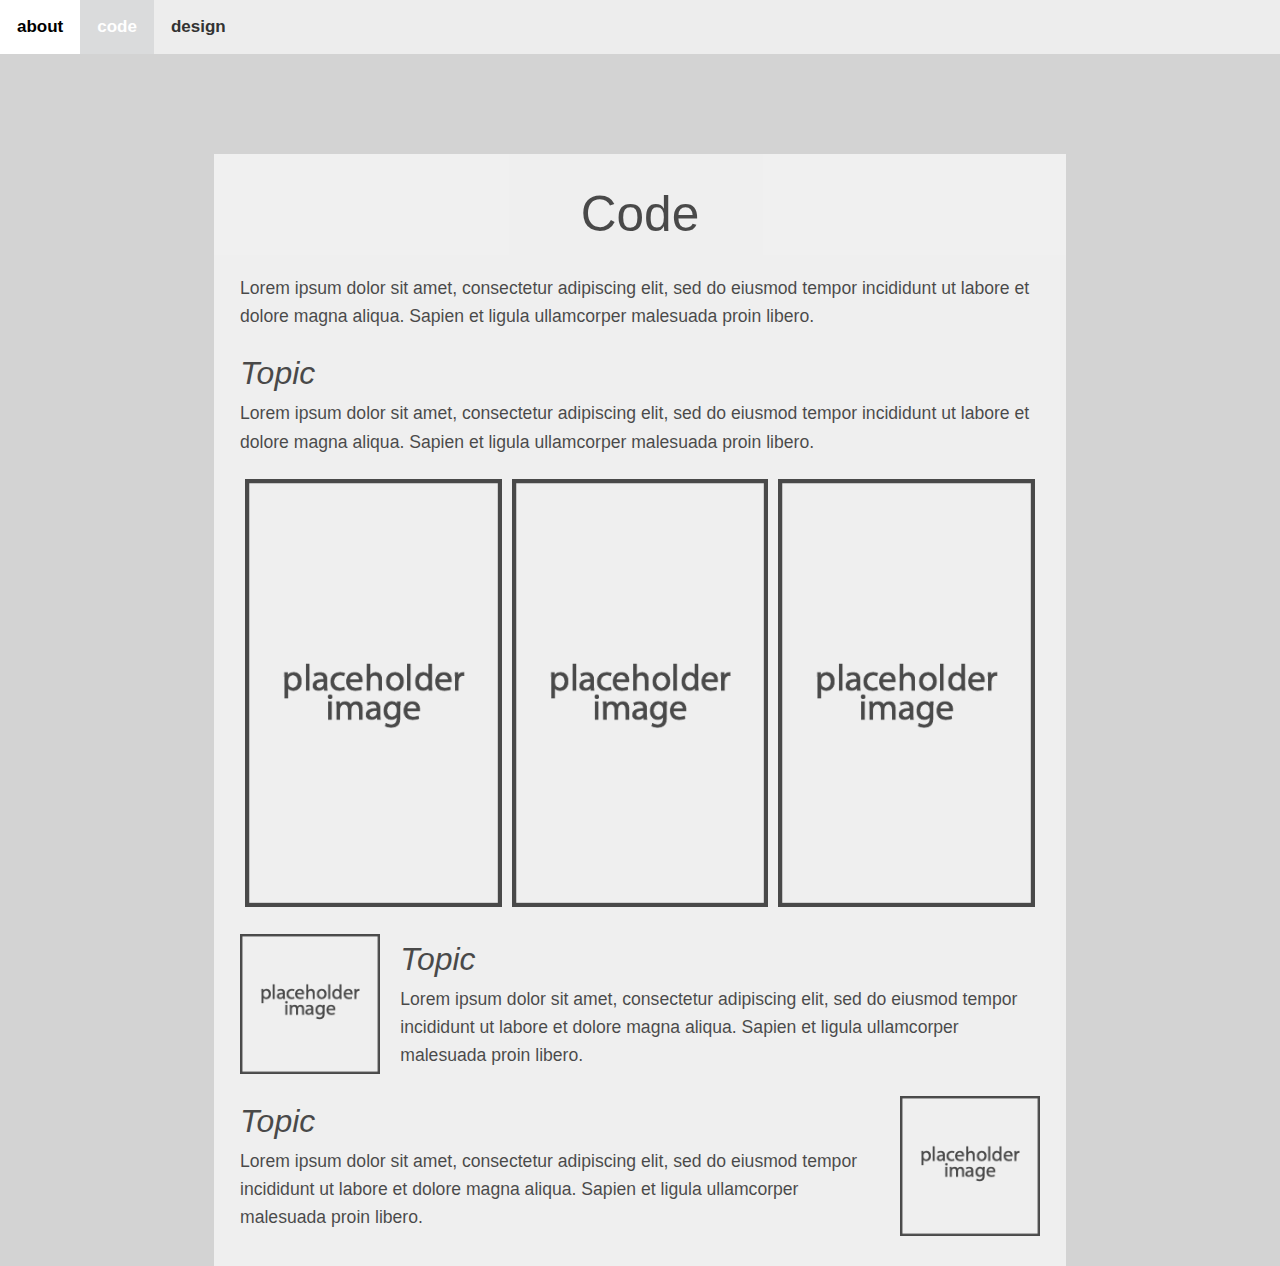
==== code/code.html @ aaf1f50f "Edited Page Names" ====
<!DOCTYPE html>
<html><!--declaring the type of document-->

<head>
  <link rel="stylesheet" href="../style.css" />
  <meta charset="”UTF-8”" />
  <title>Code | LM</title><!--what appears in the browser window or tab-->
</head>

  <body>
    <div class="topnav">
      <a href="https://lemezze.github.io/index/index.html">about</a>
      <a class="active" href="#code">code</a>
      <a href="https://lemezze.github.io/design/design.html">design</a>
    </div>

    <div class="center"> <!--main div start-->

    <h1>Code</h1>
    <p>Lorem ipsum dolor sit amet, consectetur adipiscing elit, sed do eiusmod tempor incididunt ut labore et dolore magna aliqua. Sapien et ligula ullamcorper malesuada proin libero.</p><br>

    <h2>Topic</h2>
    <p>Lorem ipsum dolor sit amet, consectetur adipiscing elit, sed do eiusmod tempor incididunt ut labore et dolore magna aliqua. Sapien et ligula ullamcorper malesuada proin libero.</p><br>

    <div class="row"> <!--row div start-->
      <div class="column">
        <img src="code.media/image3.png" alt="image3-name" style="width:100%"></img>
      </div>
      <div class="column">
        <img src="code.media/image3.png" alt="image3-name" style="width:100%"></img>
      </div>
      <div class="column">
        <img src="code.media/image3.png" alt="image3-name" style="width:100%"></img>
      </div>
    </div> <!--row div end--> <br>

    <div class="container1"> <!--containter1 div start-->
      <div class="image"> <!--img on right-->
        <img src="code.media/image2.png" alt="image2-name" style="width:100%"></img>
      </div>
      <div class="text1"> <!--text on left-->
        <h2>Topic</h2>
        <p>Lorem ipsum dolor sit amet, consectetur adipiscing elit, sed do eiusmod tempor incididunt ut labore et dolore magna aliqua. Sapien et ligula ullamcorper malesuada proin libero.</p>
      </div>
    </div> <!--containter1 div end--><br>

    <div class="container2"> <!--containter2 div start-->
      <div class="text2"> <!--text on left-->
        <h2>Topic</h2>
        <p>Lorem ipsum dolor sit amet, consectetur adipiscing elit, sed do eiusmod tempor incididunt ut labore et dolore magna aliqua. Sapien et ligula ullamcorper malesuada proin libero.</p>
      </div>
      <div class="image"> <!--img on right-->
        <img src="code.media/image2.png" alt="image2-name" style="width:100%"></img>
      </div> <!--containter2 div end-->
    </div>

    </div> <!--main div end-->

</body>
</html>
---- style.css ----
html, body, div, span, applet, object, iframe,
h1, h2, h3, h4, h5, h6, p, blockquote, pre,
a, abbr, acronym, address, big, cite, code,
del, dfn, em, img, ins, kbd, q, s, samp,
small, strike, strong, sub, sup, tt, var,
b, u, i, center,
dl, dt, dd, ol, ul, li,
fieldset, form, label, legend,
table, caption, tbody, tfoot, thead, tr, th, td,
article, aside, canvas, details, embed, 
figure, figcaption, footer, header, hgroup,  
menu, nav, output, ruby, summary,
time, mark, audio, video {
	margin: 0;
	padding: 0;
	border: 0;
	font-size: 100%;
	font-family: helvetica, sans-serif;
	font: inherit;
	vertical-align: baseline;
}
/* HTML5 display-role reset for older browsers */
article, aside, details, figcaption, figure, 
footer, header, hgroup, menu, nav {
	display: block;
}

/* Three image containers (use 25% for four, and 50% for two, etc) */
.column {
	float: left;
	flex: 50%;
	width: 50%;
	padding: 5px;
  }
  
/* Clear floats after image containers */
.row::after {
	content: "";
	clear: both;
	display: table;
}

.row {
	display: flex;
}

/* Image on the left container */
.container1 {
	display: flex;
	align-items: left;
	justify-content: left
}

/* Text for container1 */
.text1 { 
	padding-left: 20px;
}

/* Text on the left container */
.container2 { 
	display: flex;
	align-items: right;
	justify-content: right
}

/* Text for container2 */
.text2 { 
	padding-right: 20px;
}

/* Style images */
img {
	width: 100%
}

/* Style HTML body */
html, body {
  height: 100%;
  width: 100%;
  padding: 0px 0px;
  margin: 0px auto 25px auto;
  line-height: 1 em;
  /* light grey background color */
  background: #d3d3d3;

  /* for a background image */
  /* background: url(index/index.media/{imagename}.png) center center fixed no-repeat;
	background-size: cover;
	background-position: center; */
}

/* Style main div for the content */
.center {
    width: 800px;
	padding: 2%;
    margin: 100px auto;
 	background: #ffffff; 
	opacity: .65;
	text-align: left;
}

/* Style h1 */
h1 {
	font-family: helvetica, sans-serif;
	font-weight: 500;
	font-style: bold;
	font-size: 3.1em;
	text-align: center;
    line-height: 1.4;
    color: black;
    padding: 0px 0px;
    margin: 0px auto 25px auto;
}

/* Style h2 */
h2 {
	font-family: helvetica, sans-serif;
	font-weight: 300;
	font-style: italic;	
	font-size: 2.0em;
	text-align: left;
    line-height: 1.6;
    color: black;
}

/* Style paragraph */
p {
	font-family: helvetica, sans-serif;
	font-weight: 200;
	font-style: normal;	
	font-size: 1.1em;
	text-align: left;
    line-height: 1.6;
    color: black;
}

/* Style the link box (ie: on the index page) */
nav{
	font-family: helvetica, sans-serif;
	font-weight: 500;
	font-style: normal;
	font-size: 1.2em;
    line-height: 1.2;
    color: black;
    padding: 0px 0px;
    margin: 0px auto 25px auto;
	border: solid black;
	border-width: 1px 0;
	text-align: center;
	margin-top: 2em;
}  

/* Style the list format of the link box */
nav li{
	display: inline;

}

/* Style the links in the link box */
nav a{
	display: inline-block;
	padding: 10px;
}

/* Style regular links */
a{
	color: black;
	text-decoration: none;
	font-weight: bold;
}

/* Style regular links when you hover */
a:hover{
	color:black;
	background: white;
}
  /* Top navigation bar */
  .topnav {
	background-color: #ededed;
	overflow: hidden;
  }
  
  /* Style the links inside the top navigation bar */
  .topnav a {
	float: left;
	color: #333;
	text-align: center;
	font-family: helvetica, sans-serif;
	font-size: 1.6em;
	padding: 17px 17px;
	text-decoration: none;
	font-size: 17px;
  }
  
  /* Change the color of the top navigation bar items when you hover */
  .topnav a:hover {
	background-color: #ffffff;
	color: black;
  }
  
  /* Add a color to the active/current item in the top navigation bar */
  .topnav a.active {
	background-color: #dadbdc;
	color: white;
  }
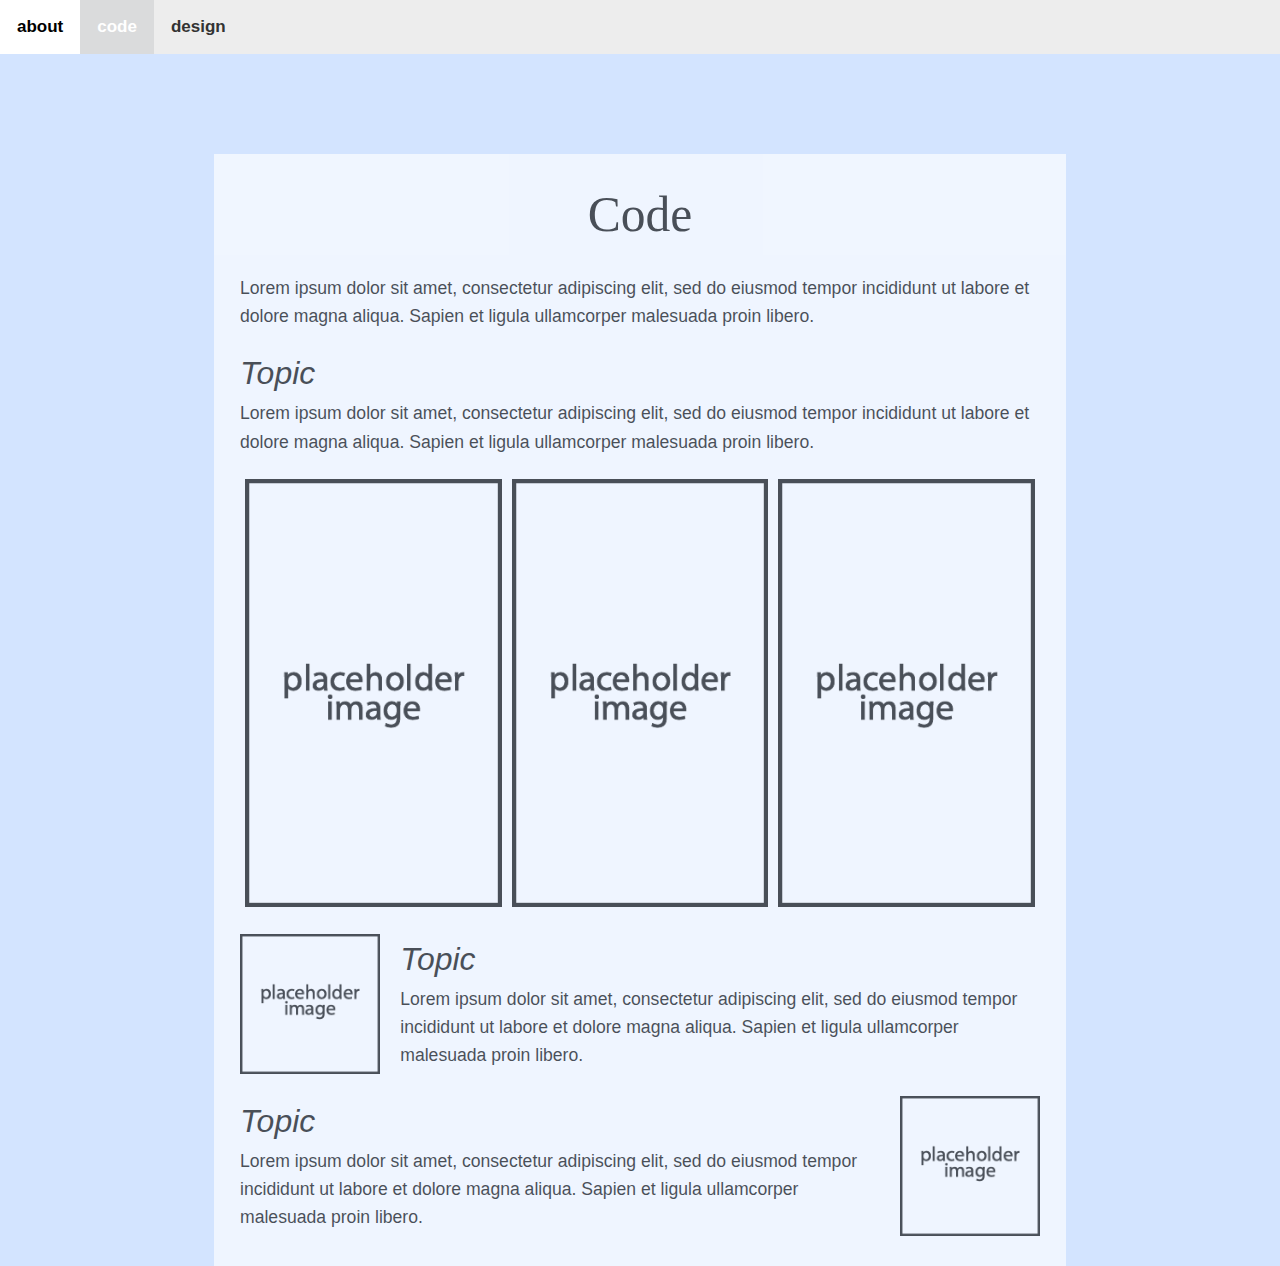
==== commit 81ec18be: "Updated Tab Info" ====
--- a/code/code.html
+++ b/code/code.html
@@ -4,7 +4,9 @@
 <head>
   <link rel="stylesheet" href="../style.css" />
   <meta charset="”UTF-8”" />
-  <title>Code | LM</title><!--what appears in the browser window or tab-->
+  <title>Code | LM</title>
+  <link rel="icon" type="image/png" href="index\index.media\woman-technologist-icon.png">
+  <!--what appears in the browser window or tab-->
 </head>
 
   <body>
--- a/style.css
+++ b/style.css
@@ -1,87 +1,163 @@
-html, body, div, span, applet, object, iframe,
-h1, h2, h3, h4, h5, h6, p, blockquote, pre,
-a, abbr, acronym, address, big, cite, code,
-del, dfn, em, img, ins, kbd, q, s, samp,
-small, strike, strong, sub, sup, tt, var,
-b, u, i, center,
-dl, dt, dd, ol, ul, li,
-fieldset, form, label, legend,
-table, caption, tbody, tfoot, thead, tr, th, td,
-article, aside, canvas, details, embed, 
-figure, figcaption, footer, header, hgroup,  
-menu, nav, output, ruby, summary,
-time, mark, audio, video {
-	margin: 0;
-	padding: 0;
-	border: 0;
-	font-size: 100%;
-	font-family: helvetica, sans-serif;
-	font: inherit;
-	vertical-align: baseline;
+html,
+body,
+div,
+span,
+applet,
+object,
+iframe,
+h1,
+h2,
+h3,
+h4,
+h5,
+h6,
+p,
+blockquote,
+pre,
+a,
+abbr,
+acronym,
+address,
+big,
+cite,
+code,
+del,
+dfn,
+em,
+img,
+ins,
+kbd,
+q,
+s,
+samp,
+small,
+strike,
+strong,
+sub,
+sup,
+tt,
+var,
+b,
+u,
+i,
+center,
+dl,
+dt,
+dd,
+ol,
+ul,
+li,
+fieldset,
+form,
+label,
+legend,
+table,
+caption,
+tbody,
+tfoot,
+thead,
+tr,
+th,
+td,
+article,
+aside,
+canvas,
+details,
+embed,
+figure,
+figcaption,
+footer,
+header,
+hgroup,
+menu,
+nav,
+output,
+ruby,
+summary,
+time,
+mark,
+audio,
+video {
+  margin: 0;
+  padding: 0;
+  border: 0;
+  font-size: 100%;
+  font-family: helvetica, sans-serif;
+  font: inherit;
+  vertical-align: baseline;
 }
 /* HTML5 display-role reset for older browsers */
-article, aside, details, figcaption, figure, 
-footer, header, hgroup, menu, nav {
-	display: block;
+article,
+aside,
+details,
+figcaption,
+figure,
+footer,
+header,
+hgroup,
+menu,
+nav {
+  display: block;
 }
 
 /* Three image containers (use 25% for four, and 50% for two, etc) */
 .column {
-	float: left;
-	flex: 50%;
-	width: 50%;
-	padding: 5px;
-  }
-  
+  float: left;
+  flex: 50%;
+  width: 50%;
+  padding: 5px;
+}
+
 /* Clear floats after image containers */
 .row::after {
-	content: "";
-	clear: both;
-	display: table;
+  content: "";
+  clear: both;
+  display: table;
 }
 
 .row {
-	display: flex;
+  display: flex;
 }
 
 /* Image on the left container */
 .container1 {
-	display: flex;
-	align-items: left;
-	justify-content: left
+  display: flex;
+  align-items: left;
+  justify-content: left;
 }
 
 /* Text for container1 */
-.text1 { 
-	padding-left: 20px;
+.text1 {
+  padding-left: 20px;
 }
 
 /* Text on the left container */
-.container2 { 
-	display: flex;
-	align-items: right;
-	justify-content: right
+.container2 {
+  display: flex;
+  align-items: right;
+  justify-content: right;
 }
 
 /* Text for container2 */
-.text2 { 
-	padding-right: 20px;
+.text2 {
+  padding-right: 20px;
 }
 
 /* Style images */
 img {
-	width: 100%
+  width: 100%;
 }
 
 /* Style HTML body */
-html, body {
+html,
+body {
   height: 100%;
   width: 100%;
   padding: 0px 0px;
   margin: 0px auto 25px auto;
   line-height: 1 em;
-  /* light grey background color */
-  background: #d3d3d3;
+  /* light green background color */
+  background: #d3e4ff;
 
   /* for a background image */
   /* background: url(index/index.media/{imagename}.png) center center fixed no-repeat;
@@ -91,115 +167,114 @@
 
 /* Style main div for the content */
 .center {
-    width: 800px;
-	padding: 2%;
-    margin: 100px auto;
- 	background: #ffffff; 
-	opacity: .65;
-	text-align: left;
+  width: 800px;
+  padding: 2%;
+  margin: 100px auto;
+  background: #ffffff;
+  opacity: 0.65;
+  text-align: left;
 }
 
 /* Style h1 */
 h1 {
-	font-family: helvetica, sans-serif;
-	font-weight: 500;
-	font-style: bold;
-	font-size: 3.1em;
-	text-align: center;
-    line-height: 1.4;
-    color: black;
-    padding: 0px 0px;
-    margin: 0px auto 25px auto;
+  font-family: Georgia, serif;
+  font-weight: 500;
+  font-style: bold;
+  font-size: 3.1em;
+  text-align: center;
+  line-height: 1.4;
+  color: black;
+  padding: 0px 0px;
+  margin: 0px auto 25px auto;
 }
 
 /* Style h2 */
 h2 {
-	font-family: helvetica, sans-serif;
-	font-weight: 300;
-	font-style: italic;	
-	font-size: 2.0em;
-	text-align: left;
-    line-height: 1.6;
-    color: black;
+  font-family: helvetica, sans-serif;
+  font-weight: 300;
+  font-style: italic;
+  font-size: 2em;
+  text-align: left;
+  line-height: 1.6;
+  color: black;
 }
 
 /* Style paragraph */
 p {
-	font-family: helvetica, sans-serif;
-	font-weight: 200;
-	font-style: normal;	
-	font-size: 1.1em;
-	text-align: left;
-    line-height: 1.6;
-    color: black;
+  font-family: helvetica, sans-serif;
+  font-weight: 200;
+  font-style: normal;
+  font-size: 1.1em;
+  text-align: left;
+  line-height: 1.6;
+  color: black;
 }
 
 /* Style the link box (ie: on the index page) */
-nav{
-	font-family: helvetica, sans-serif;
-	font-weight: 500;
-	font-style: normal;
-	font-size: 1.2em;
-    line-height: 1.2;
-    color: black;
-    padding: 0px 0px;
-    margin: 0px auto 25px auto;
-	border: solid black;
-	border-width: 1px 0;
-	text-align: center;
-	margin-top: 2em;
-}  
+nav {
+  font-family: helvetica, sans-serif;
+  font-weight: 500;
+  font-style: normal;
+  font-size: 1.2em;
+  line-height: 1.2;
+  color: black;
+  padding: 0px 0px;
+  margin: 0px auto 25px auto;
+  border: solid black;
+  border-width: 1px 0;
+  text-align: center;
+  margin-top: 2em;
+}
 
 /* Style the list format of the link box */
-nav li{
-	display: inline;
-
+nav li {
+  display: inline;
 }
 
 /* Style the links in the link box */
-nav a{
-	display: inline-block;
-	padding: 10px;
+nav a {
+  display: inline-block;
+  padding: 10px;
 }
 
 /* Style regular links */
-a{
-	color: black;
-	text-decoration: none;
-	font-weight: bold;
+a {
+  color: black;
+  text-decoration: none;
+  font-weight: bold;
 }
 
 /* Style regular links when you hover */
-a:hover{
-	color:black;
-	background: white;
-}
-  /* Top navigation bar */
-  .topnav {
-	background-color: #ededed;
-	overflow: hidden;
-  }
-  
-  /* Style the links inside the top navigation bar */
-  .topnav a {
-	float: left;
-	color: #333;
-	text-align: center;
-	font-family: helvetica, sans-serif;
-	font-size: 1.6em;
-	padding: 17px 17px;
-	text-decoration: none;
-	font-size: 17px;
-  }
-  
-  /* Change the color of the top navigation bar items when you hover */
-  .topnav a:hover {
-	background-color: #ffffff;
-	color: black;
-  }
-  
-  /* Add a color to the active/current item in the top navigation bar */
-  .topnav a.active {
-	background-color: #dadbdc;
-	color: white;
-  }+a:hover {
+  color: black;
+  background: white;
+}
+/* Top navigation bar */
+.topnav {
+  background-color: #ededed;
+  overflow: hidden;
+}
+
+/* Style the links inside the top navigation bar */
+.topnav a {
+  float: left;
+  color: #333;
+  text-align: center;
+  font-family: helvetica, sans-serif;
+  font-size: 1.6em;
+  padding: 17px 17px;
+  text-decoration: none;
+  font-size: 17px;
+}
+
+/* Change the color of the top navigation bar items when you hover */
+.topnav a:hover {
+  background-color: #ffffff;
+  color: black;
+}
+
+/* Add a color to the active/current item in the top navigation bar */
+.topnav a.active {
+  background-color: #dadbdc;
+  color: white;
+}
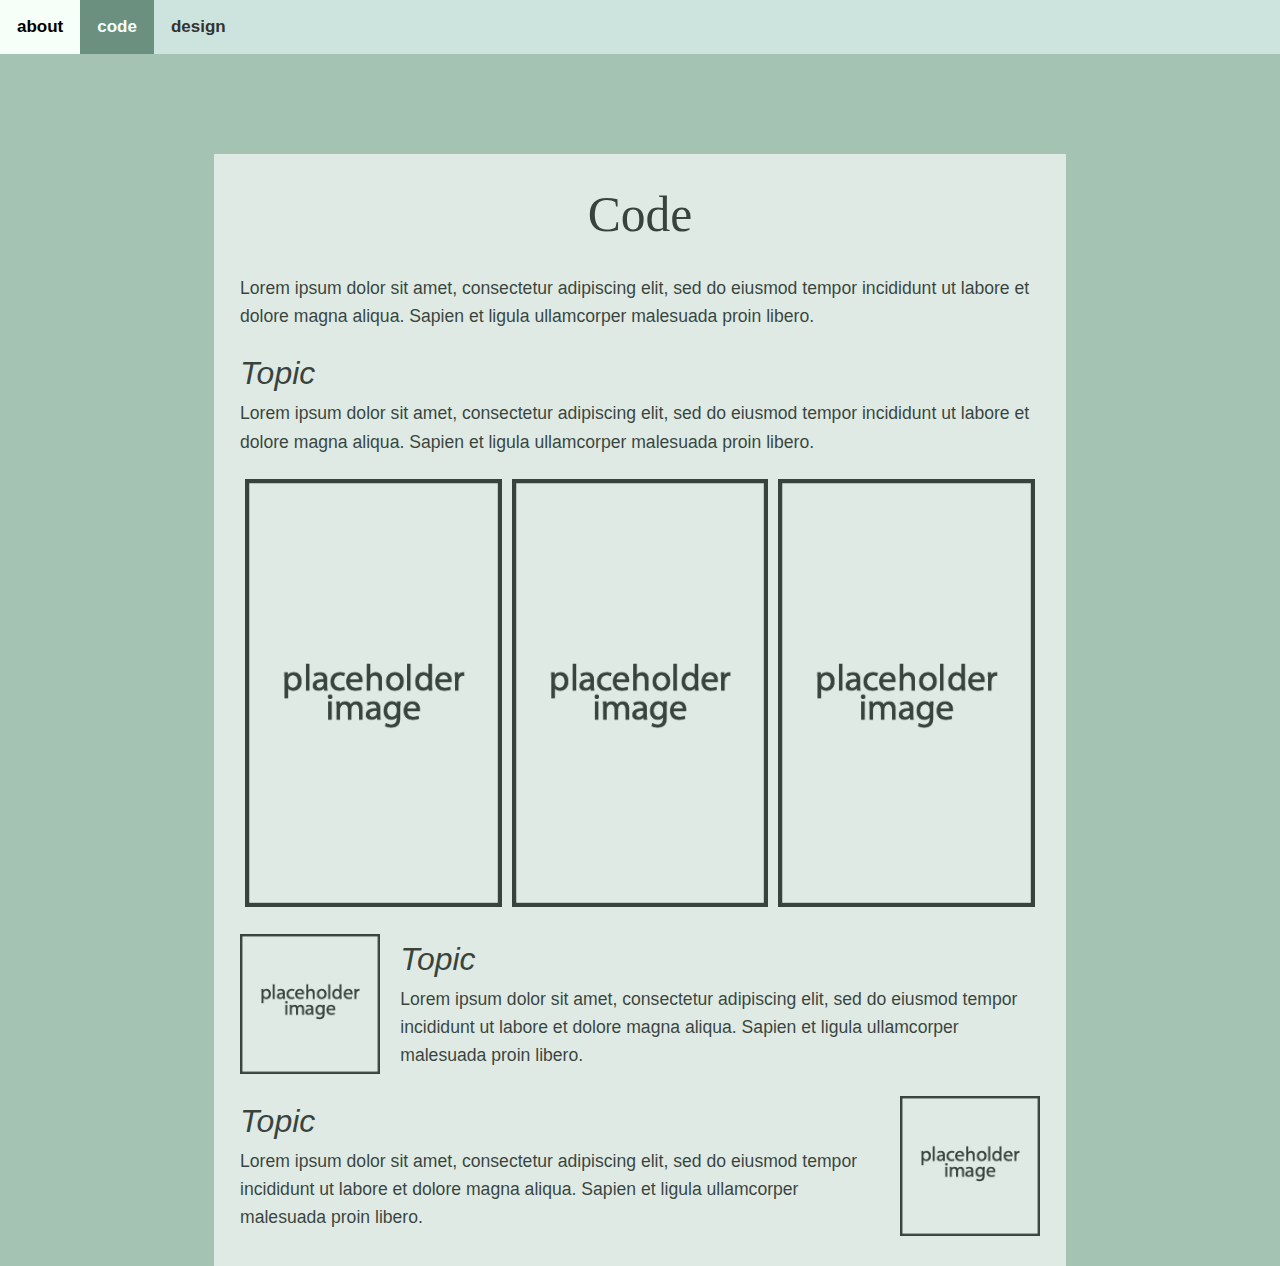
==== commit ae58d209: "changed background colors" ====
--- a/code/code.html
+++ b/code/code.html
@@ -5,7 +5,7 @@
   <link rel="stylesheet" href="../style.css" />
   <meta charset="”UTF-8”" />
   <title>Code | LM</title>
-  <link rel="icon" type="image/png" href="index\index.media\woman-technologist-icon.png">
+  <link rel="icon" type="image/png" href="code.media/woman-technologist-icon.png"/>
   <!--what appears in the browser window or tab-->
 </head>
 
--- a/style.css
+++ b/style.css
@@ -156,8 +156,8 @@
   padding: 0px 0px;
   margin: 0px auto 25px auto;
   line-height: 1 em;
-  /* light green background color */
-  background: #d3e4ff;
+  /* light background color */
+  background: #a4c3b2;
 
   /* for a background image */
   /* background: url(index/index.media/{imagename}.png) center center fixed no-repeat;
@@ -251,7 +251,7 @@
 }
 /* Top navigation bar */
 .topnav {
-  background-color: #ededed;
+  background-color: #cce3de;
   overflow: hidden;
 }
 
@@ -269,12 +269,12 @@
 
 /* Change the color of the top navigation bar items when you hover */
 .topnav a:hover {
-  background-color: #ffffff;
+  background-color: #F6FFF8;
   color: black;
 }
 
 /* Add a color to the active/current item in the top navigation bar */
 .topnav a.active {
-  background-color: #dadbdc;
-  color: white;
-}
+  background-color: #6b9080;
+  color: #F6FFF8;
+}
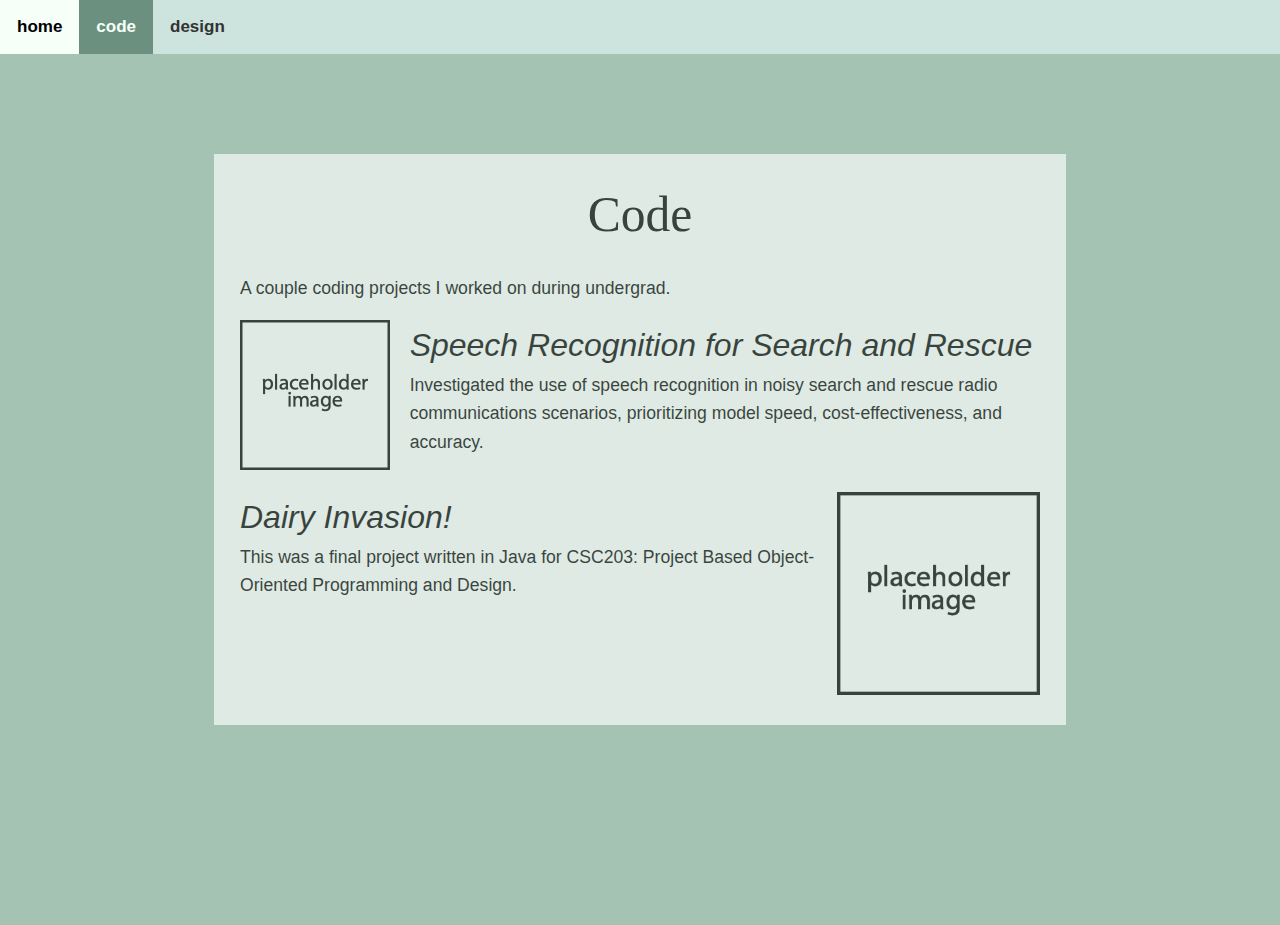
==== commit d0571692: "changed design and code pages descriptions" ====
--- a/code/code.html
+++ b/code/code.html
@@ -11,7 +11,7 @@
 
   <body>
     <div class="topnav">
-      <a href="https://lemezze.github.io/index/index.html">about</a>
+      <a href="https://lemezze.github.io/index/index.html">home</a>
       <a class="active" href="#code">code</a>
       <a href="https://lemezze.github.io/design/design.html">design</a>
     </div>
@@ -19,37 +19,22 @@
     <div class="center"> <!--main div start-->
 
     <h1>Code</h1>
-    <p>Lorem ipsum dolor sit amet, consectetur adipiscing elit, sed do eiusmod tempor incididunt ut labore et dolore magna aliqua. Sapien et ligula ullamcorper malesuada proin libero.</p><br>
-
-    <h2>Topic</h2>
-    <p>Lorem ipsum dolor sit amet, consectetur adipiscing elit, sed do eiusmod tempor incididunt ut labore et dolore magna aliqua. Sapien et ligula ullamcorper malesuada proin libero.</p><br>
-
-    <div class="row"> <!--row div start-->
-      <div class="column">
-        <img src="code.media/image3.png" alt="image3-name" style="width:100%"></img>
-      </div>
-      <div class="column">
-        <img src="code.media/image3.png" alt="image3-name" style="width:100%"></img>
-      </div>
-      <div class="column">
-        <img src="code.media/image3.png" alt="image3-name" style="width:100%"></img>
-      </div>
-    </div> <!--row div end--> <br>
+    <p>A couple coding projects I worked on during undergrad.</p><br>
 
     <div class="container1"> <!--containter1 div start-->
       <div class="image"> <!--img on right-->
         <img src="code.media/image2.png" alt="image2-name" style="width:100%"></img>
       </div>
       <div class="text1"> <!--text on left-->
-        <h2>Topic</h2>
-        <p>Lorem ipsum dolor sit amet, consectetur adipiscing elit, sed do eiusmod tempor incididunt ut labore et dolore magna aliqua. Sapien et ligula ullamcorper malesuada proin libero.</p>
+        <h2>Speech Recognition for Search and Rescue</h2>
+        <p>Investigated the use of speech recognition in noisy search and rescue radio communications scenarios, prioritizing model speed, cost-effectiveness, and accuracy.</p>
       </div>
     </div> <!--containter1 div end--><br>
 
     <div class="container2"> <!--containter2 div start-->
       <div class="text2"> <!--text on left-->
-        <h2>Topic</h2>
-        <p>Lorem ipsum dolor sit amet, consectetur adipiscing elit, sed do eiusmod tempor incididunt ut labore et dolore magna aliqua. Sapien et ligula ullamcorper malesuada proin libero.</p>
+        <h2>Dairy Invasion!</h2>
+        <p>This was a final project written in Java for CSC203: Project Based Object-Oriented Programming and Design. </p>
       </div>
       <div class="image"> <!--img on right-->
         <img src="code.media/image2.png" alt="image2-name" style="width:100%"></img>
--- a/style.css
+++ b/style.css
@@ -269,12 +269,12 @@
 
 /* Change the color of the top navigation bar items when you hover */
 .topnav a:hover {
-  background-color: #F6FFF8;
+  background-color: #f6fff8;
   color: black;
 }
 
 /* Add a color to the active/current item in the top navigation bar */
 .topnav a.active {
   background-color: #6b9080;
-  color: #F6FFF8;
-}
+  color: #f6fff8;
+}
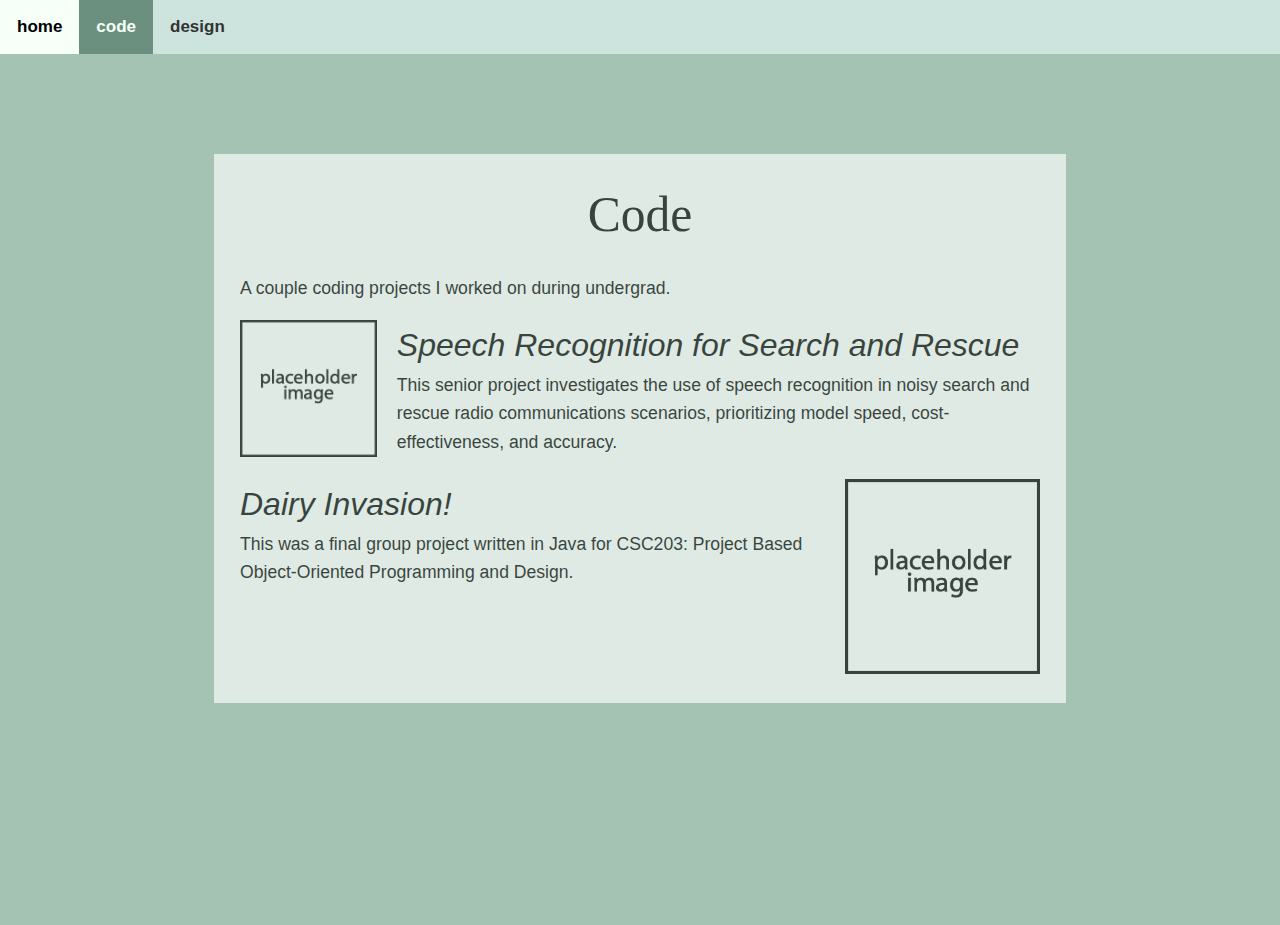
==== commit e106da83: "More description changes" ====
--- a/code/code.html
+++ b/code/code.html
@@ -27,14 +27,14 @@
       </div>
       <div class="text1"> <!--text on left-->
         <h2>Speech Recognition for Search and Rescue</h2>
-        <p>Investigated the use of speech recognition in noisy search and rescue radio communications scenarios, prioritizing model speed, cost-effectiveness, and accuracy.</p>
+        <p>This senior project investigates the use of speech recognition in noisy search and rescue radio communications scenarios, prioritizing model speed, cost-effectiveness, and accuracy.</p>
       </div>
     </div> <!--containter1 div end--><br>
 
     <div class="container2"> <!--containter2 div start-->
       <div class="text2"> <!--text on left-->
         <h2>Dairy Invasion!</h2>
-        <p>This was a final project written in Java for CSC203: Project Based Object-Oriented Programming and Design. </p>
+        <p>This was a final group project written in Java for CSC203: Project Based Object-Oriented Programming and Design. </p>
       </div>
       <div class="image"> <!--img on right-->
         <img src="code.media/image2.png" alt="image2-name" style="width:100%"></img>
